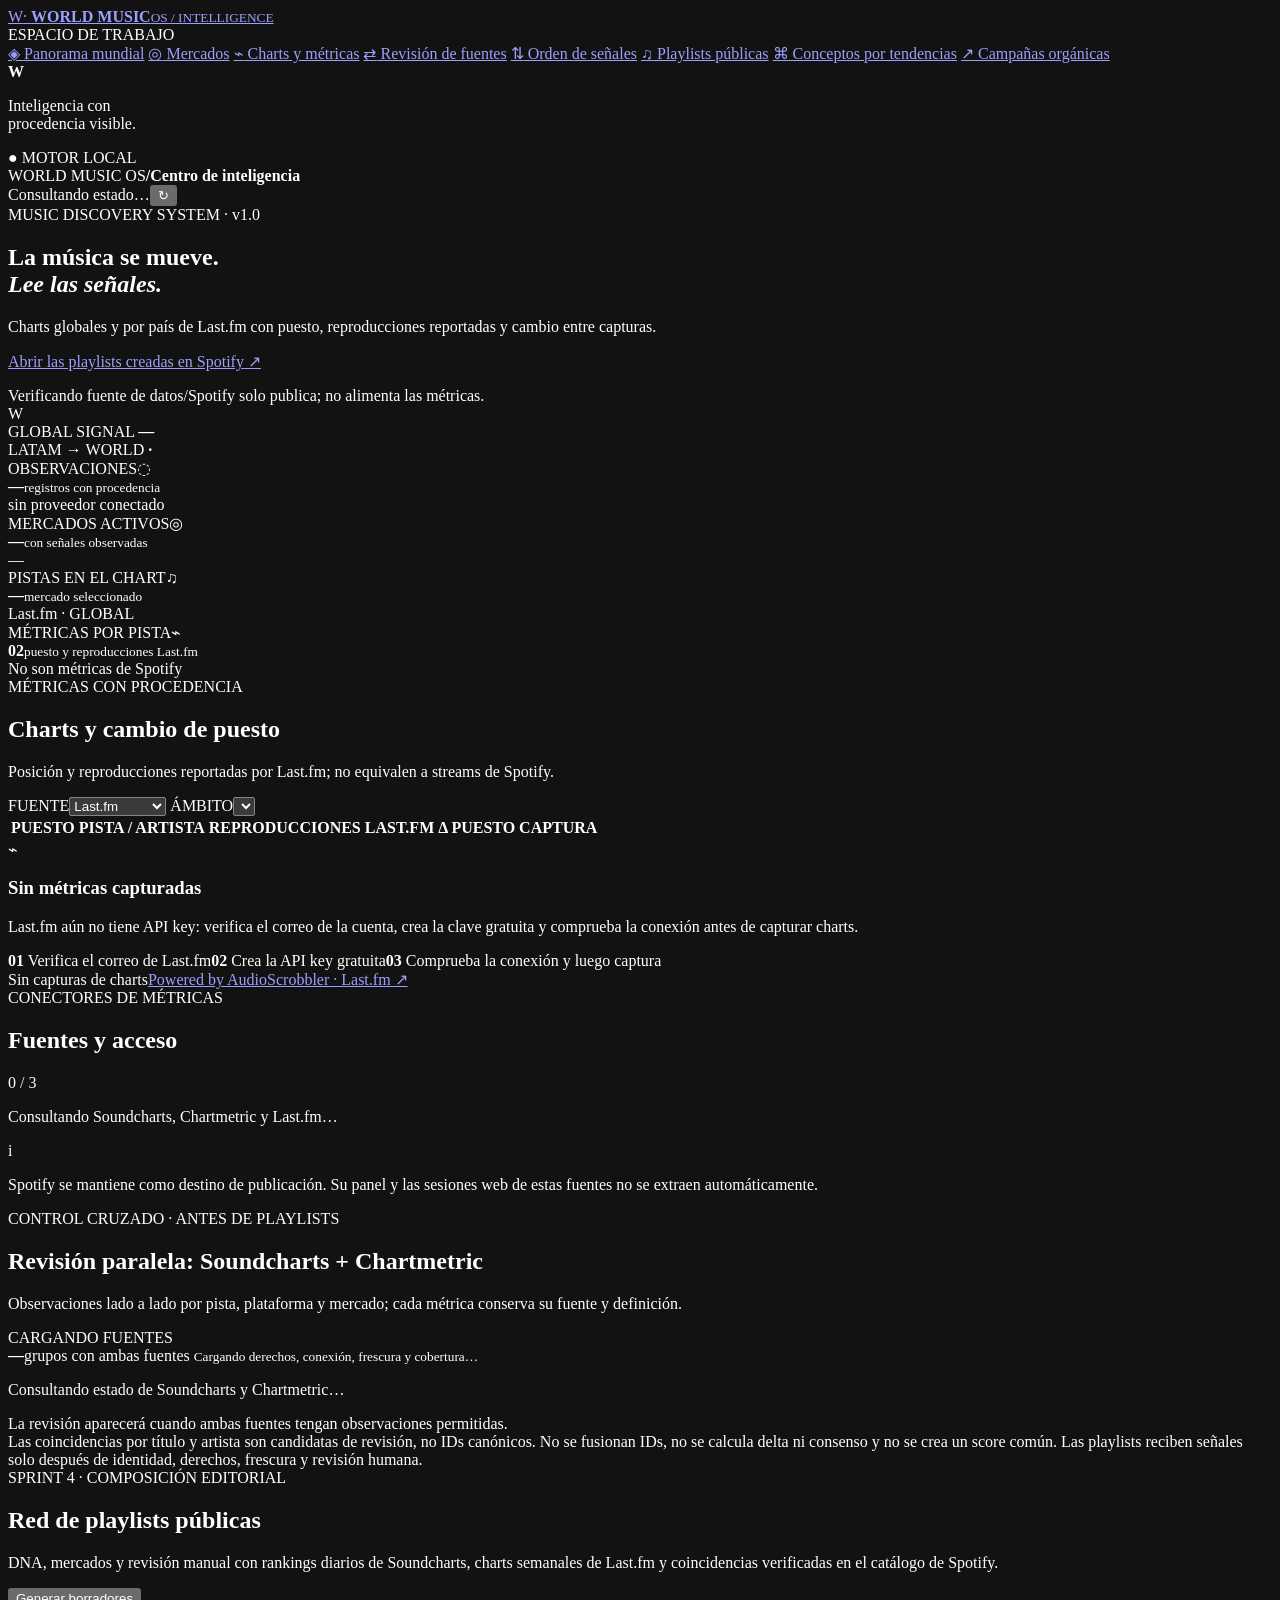
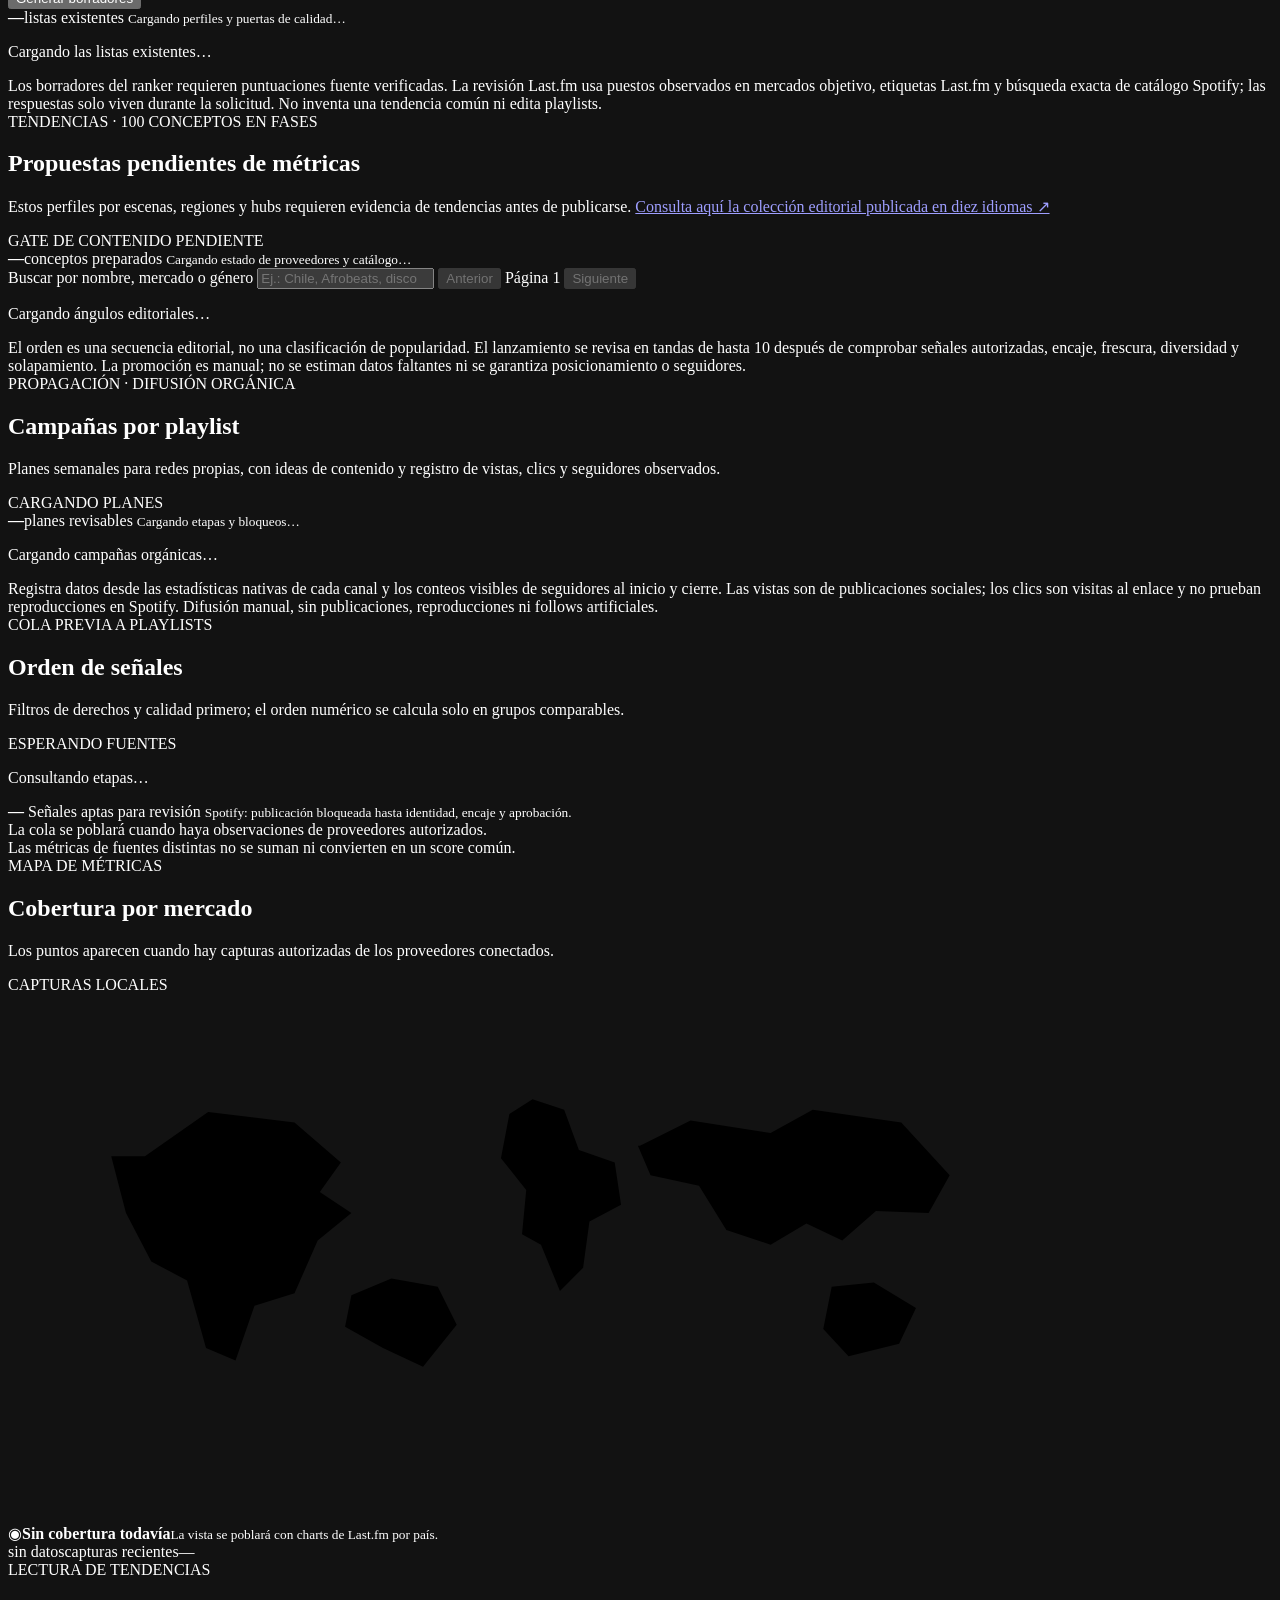
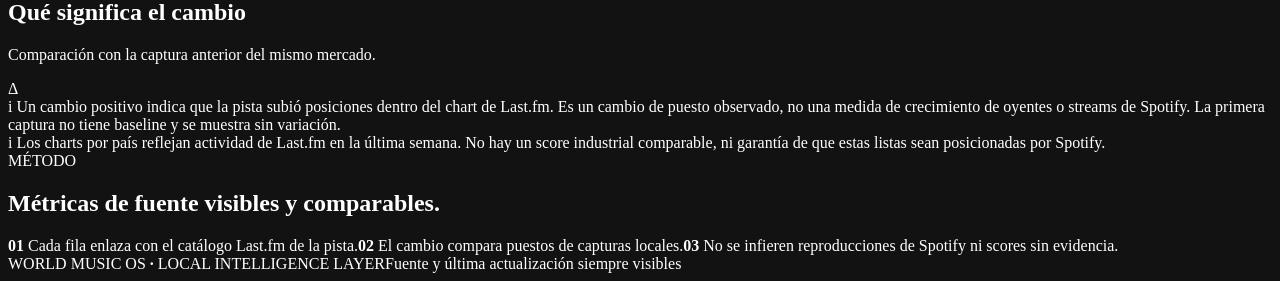
==== app/world_music/static/index.html @ 4a396e39 "Initial commit: WORLD MUSIC OS" ====
<!doctype html>
<html lang="es">
<head>
  <meta charset="utf-8">
  <meta name="viewport" content="width=device-width, initial-scale=1">
  <meta name="color-scheme" content="dark">
  <title>WORLD MUSIC OS — Intelligence</title>
  <link rel="stylesheet" href="/static/dashboard.css?v=organic-campaigns-20261005c">
</head>
<body>
  <div class="app-shell">
    <aside class="sidebar">
      <a class="brand" href="/dashboard" aria-label="WORLD MUSIC OS inicio">
        <span class="brand-mark">W<span>·</span></span>
        <span><strong>WORLD MUSIC</strong><small>OS / INTELLIGENCE</small></span>
      </a>
      <div class="side-label">ESPACIO DE TRABAJO</div>
      <nav aria-label="Navegación principal">
        <a class="nav-link active" href="#overview"><span class="nav-icon">◈</span> Panorama mundial</a>
        <a class="nav-link" href="#markets"><span class="nav-icon">◎</span> Mercados</a>
        <a class="nav-link" href="#metrics"><span class="nav-icon">⌁</span> Charts y métricas</a>
        <a class="nav-link" href="#provider-comparison"><span class="nav-icon">⇄</span> Revisión de fuentes</a>
        <a class="nav-link" href="#signal-order"><span class="nav-icon">⇅</span> Orden de señales</a>
        <a class="nav-link" href="#public-playlists"><span class="nav-icon">♫</span> Playlists públicas</a>
        <a class="nav-link" href="#playlist-blueprints"><span class="nav-icon">⌘</span> Conceptos por tendencias</a>
        <a class="nav-link" href="#campaigns"><span class="nav-icon">↗</span> Campañas orgánicas</a>
      </nav>
      <div class="sidebar-bottom">
        <div class="mini-orbit" aria-hidden="true"><i></i><i></i><i></i><b>W</b></div>
        <p>Inteligencia con<br>procedencia visible.</p>
        <span class="local-tag">● MOTOR LOCAL</span>
      </div>
    </aside>

    <main class="main-content">
      <header class="topbar">
        <div class="breadcrumb"><span>WORLD MUSIC OS</span><b>/</b><strong>Centro de inteligencia</strong></div>
        <div class="topbar-right"><span class="live-dot"></span><span id="updated-at">Consultando estado…</span><button id="refresh" class="icon-button" aria-label="Actualizar panel" title="Actualizar">↻</button></div>
      </header>

      <section id="overview" class="hero">
        <div class="hero-copy">
          <div class="eyebrow"><span class="eyebrow-line"></span> MUSIC DISCOVERY SYSTEM <span class="eyebrow-muted">· v1.0</span></div>
          <h1>La música se mueve.<br><em>Lee las señales.</em></h1>
          <p class="hero-text">Charts globales y por país de Last.fm con puesto, reproducciones reportadas y cambio entre capturas.</p>
          <p><a class="text-link" href="/static/created-playlists.html">Abrir las playlists creadas en Spotify ↗</a></p>
          <div class="hero-status"><span class="status-pip" id="provider-pip"></span><span id="provider-hero-summary">Verificando fuente de datos</span><span class="separator">/</span><span class="muted">Spotify solo publica; no alimenta las métricas.</span></div>
        </div>
        <div class="hero-graphic" aria-hidden="true">
          <div class="globe"><div class="globe-ring ring-a"></div><div class="globe-ring ring-b"></div><div class="globe-ring ring-c"></div><div class="globe-grid"></div><span class="globe-node node-a"></span><span class="globe-node node-b"></span><span class="globe-node node-c"></span><span class="globe-core">W</span></div>
          <div class="graphic-label label-top">GLOBAL SIGNAL <b>—</b></div><div class="graphic-label label-bottom">LATAM → WORLD <b>·</b></div>
        </div>
      </section>

      <section class="stat-grid" aria-label="Indicadores del sistema">
        <article class="stat-card"><div class="stat-head"><span>OBSERVACIONES</span><span class="stat-icon">◌</span></div><strong id="metric-count">—</strong><small>registros con procedencia</small><div class="stat-foot"><span class="tiny-bar"><i></i></span><span id="observation-note">sin proveedor conectado</span></div></article>
        <article class="stat-card"><div class="stat-head"><span>MERCADOS ACTIVOS</span><span class="stat-icon">◎</span></div><strong id="market-count">—</strong><small>con señales observadas</small><div class="stat-foot"><span class="market-pills" id="market-pills">—</span></div></article>
        <article class="stat-card"><div class="stat-head"><span>PISTAS EN EL CHART</span><span class="stat-icon">♫</span></div><strong id="track-count">—</strong><small>mercado seleccionado</small><div class="stat-foot"><span id="chart-market-note" class="score-caption">Last.fm · GLOBAL</span></div></article>
        <article class="stat-card"><div class="stat-head"><span>MÉTRICAS POR PISTA</span><span class="stat-icon">⌁</span></div><strong>02</strong><small>puesto y reproducciones Last.fm</small><div class="stat-foot"><span class="score-caption">No son métricas de Spotify</span></div></article>
      </section>

      <section id="metrics" class="content-grid">
        <article class="panel radar-panel">
          <div class="panel-heading">
              <div><div class="eyebrow-small">MÉTRICAS CON PROCEDENCIA</div><h2 id="metrics-title">Charts y cambio de puesto</h2><p id="metrics-description">Posición y reproducciones reportadas por Last.fm; no equivalen a streams de Spotify.</p></div>
              <div class="radar-filters">
                <label class="select-wrap"><span>FUENTE</span><select id="source-select" aria-label="Seleccionar proveedor"><option value="Last.fm">Last.fm</option><option value="Chartmetric">Chartmetric</option><option value="Soundcharts">Soundcharts</option></select></label>
                <label class="select-wrap"><span>ÁMBITO</span><select id="market-select" aria-label="Seleccionar mercado"></select></label>
              </div>
          </div>
          <div class="table-wrap">
              <table><thead><tr><th id="signal-heading">PUESTO</th><th>PISTA / ARTISTA</th><th id="playcount-heading">REPRODUCCIONES LAST.FM</th><th id="rank-change-heading">Δ PUESTO</th><th>CAPTURA</th></tr></thead><tbody id="metrics-rows"></tbody></table>
              <div id="metrics-empty" class="empty-state"><div class="empty-symbol">⌁</div><h3 id="metrics-empty-title">Sin métricas capturadas</h3><p id="metrics-empty-copy">Last.fm aún no tiene API key: verifica el correo de la cuenta, crea la clave gratuita y comprueba la conexión antes de capturar charts.</p><div class="empty-checklist"><span><b>01</b> Verifica el correo de Last.fm</span><span><b>02</b> Crea la API key gratuita</span><span><b>03</b> Comprueba la conexión y luego captura</span></div></div>
          </div>
          <div class="table-footer"><span id="metrics-footer">Sin capturas de charts</span><a id="metrics-attribution" class="text-link" href="https://www.last.fm/" target="_blank" rel="noreferrer">Powered by AudioScrobbler · Last.fm ↗</a></div>
        </article>

        <aside class="panel source-panel provider-panel">
          <div class="panel-heading compact"><div><div class="eyebrow-small">CONECTORES DE MÉTRICAS</div><h2>Fuentes y acceso</h2></div><span id="provider-count" class="neutral-pill">0 / 3</span></div>
          <div id="provider-cards" class="provider-cards"><p class="provider-loading">Consultando Soundcharts, Chartmetric y Last.fm…</p></div>
          <div class="provider-destination"><span class="rule-icon">i</span><p>Spotify se mantiene como destino de publicación. Su panel y las sesiones web de estas fuentes no se extraen automáticamente.</p></div>
        </aside>
      </section>

      <section id="provider-comparison" class="panel provider-comparison-panel" aria-labelledby="provider-comparison-title">
        <div class="panel-heading provider-comparison-heading">
          <div><div class="eyebrow-small">CONTROL CRUZADO · ANTES DE PLAYLISTS</div><h2 id="provider-comparison-title">Revisión paralela: Soundcharts + Chartmetric</h2><p>Observaciones lado a lado por pista, plataforma y mercado; cada métrica conserva su fuente y definición.</p></div>
          <span id="provider-comparison-state" class="neutral-pill">CARGANDO FUENTES</span>
        </div>
        <div class="provider-comparison-summary">
          <strong id="provider-comparison-paired">—</strong><span>grupos con ambas fuentes</span>
          <small id="provider-comparison-summary-copy">Cargando derechos, conexión, frescura y cobertura…</small>
        </div>
        <div id="provider-comparison-providers" class="provider-comparison-providers" aria-live="polite"><p class="provider-loading">Consultando estado de Soundcharts y Chartmetric…</p></div>
        <div id="provider-comparison-groups" class="provider-comparison-groups" aria-live="polite"><div class="signal-order-empty">La revisión aparecerá cuando ambas fuentes tengan observaciones permitidas.</div></div>
        <div class="provider-comparison-method">Las coincidencias por título y artista son candidatas de revisión, no IDs canónicos. No se fusionan IDs, no se calcula delta ni consenso y no se crea un score común. Las playlists reciben señales solo después de identidad, derechos, frescura y revisión humana.</div>
      </section>

      <section id="public-playlists" class="panel public-playlist-panel" aria-labelledby="public-playlists-title">
        <div class="panel-heading public-playlist-heading">
          <div><div class="eyebrow-small">SPRINT 4 · COMPOSICIÓN EDITORIAL</div><h2 id="public-playlists-title">Red de playlists públicas</h2><p>DNA, mercados y revisión manual con rankings diarios de Soundcharts, charts semanales de Last.fm y coincidencias verificadas en el catálogo de Spotify.</p></div>
          <button id="generate-all-playlists" class="action-button" type="button">Generar borradores</button>
        </div>
        <div class="playlist-network-summary">
          <strong id="public-playlist-count">—</strong><span>listas existentes</span>
          <small id="public-playlist-data-state">Cargando perfiles y puertas de calidad…</small>
        </div>
        <div id="public-playlist-cards" class="public-playlist-cards" aria-live="polite"><p class="provider-loading">Cargando las listas existentes…</p></div>
        <div class="public-playlist-method">Los borradores del ranker requieren puntuaciones fuente verificadas. La revisión Last.fm usa puestos observados en mercados objetivo, etiquetas Last.fm y búsqueda exacta de catálogo Spotify; las respuestas solo viven durante la solicitud. No inventa una tendencia común ni edita playlists.</div>
      </section>

      <section id="playlist-blueprints" class="panel playlist-blueprint-panel" aria-labelledby="playlist-blueprints-title">
        <div class="panel-heading playlist-blueprint-heading">
          <div><div class="eyebrow-small">TENDENCIAS · 100 CONCEPTOS EN FASES</div><h2 id="playlist-blueprints-title">Propuestas pendientes de métricas</h2><p>Estos perfiles por escenas, regiones y hubs requieren evidencia de tendencias antes de publicarse. <a class="text-link" href="/static/created-playlists.html">Consulta aquí la colección editorial publicada en diez idiomas ↗</a></p></div>
          <span id="playlist-blueprint-state" class="neutral-pill">GATE DE CONTENIDO PENDIENTE</span>
        </div>
        <div class="playlist-blueprint-summary">
          <strong id="playlist-blueprint-count">—</strong><span>conceptos preparados</span>
          <small id="playlist-blueprint-data-state">Cargando estado de proveedores y catálogo…</small>
        </div>
        <div class="playlist-blueprint-controls">
          <label for="playlist-blueprint-search">Buscar por nombre, mercado o género</label>
          <input id="playlist-blueprint-search" type="search" autocomplete="off" placeholder="Ej.: Chile, Afrobeats, discovery">
          <button id="playlist-blueprint-prev" type="button" disabled>Anterior</button>
          <span id="playlist-blueprint-page" aria-live="polite">Página 1</span>
          <button id="playlist-blueprint-next" type="button" disabled>Siguiente</button>
        </div>
        <div id="playlist-blueprint-cards" class="playlist-blueprint-cards" aria-live="polite"><p class="provider-loading">Cargando ángulos editoriales…</p></div>
        <div class="playlist-blueprint-method">El orden es una secuencia editorial, no una clasificación de popularidad. El lanzamiento se revisa en tandas de hasta 10 después de comprobar señales autorizadas, encaje, frescura, diversidad y solapamiento. La promoción es manual; no se estiman datos faltantes ni se garantiza posicionamiento o seguidores.</div>
      </section>

      <section id="campaigns" class="panel campaign-panel" aria-labelledby="campaigns-title">
        <div class="panel-heading campaign-heading">
          <div><div class="eyebrow-small">PROPAGACIÓN · DIFUSIÓN ORGÁNICA</div><h2 id="campaigns-title">Campañas por playlist</h2><p>Planes semanales para redes propias, con ideas de contenido y registro de vistas, clics y seguidores observados.</p></div>
          <span id="campaign-plan-state" class="neutral-pill">CARGANDO PLANES</span>
        </div>
        <div class="campaign-network-summary">
          <strong id="campaign-count">—</strong><span>planes revisables</span>
          <small id="campaign-data-state">Cargando etapas y bloqueos…</small>
        </div>
        <div id="campaign-cards" class="campaign-cards" aria-live="polite"><p class="provider-loading">Cargando campañas orgánicas…</p></div>
        <div class="campaign-method">Registra datos desde las estadísticas nativas de cada canal y los conteos visibles de seguidores al inicio y cierre. Las vistas son de publicaciones sociales; los clics son visitas al enlace y no prueban reproducciones en Spotify. Difusión manual, sin publicaciones, reproducciones ni follows artificiales.</div>
      </section>

      <section id="signal-order" class="panel signal-order-panel" aria-labelledby="signal-order-title">
        <div class="panel-heading signal-order-heading">
          <div><div class="eyebrow-small">COLA PREVIA A PLAYLISTS</div><h2 id="signal-order-title">Orden de señales</h2><p>Filtros de derechos y calidad primero; el orden numérico se calcula solo en grupos comparables.</p></div>
          <span id="signal-order-state" class="neutral-pill">ESPERANDO FUENTES</span>
        </div>
        <div id="signal-order-stages" class="signal-stages" aria-live="polite"><p class="provider-loading">Consultando etapas…</p></div>
        <div class="signal-order-summary">
          <strong id="signal-order-count">—</strong>
          <span id="signal-order-summary-copy">Señales aptas para revisión</span>
          <small id="signal-order-spotify-state">Spotify: publicación bloqueada hasta identidad, encaje y aprobación.</small>
        </div>
        <div id="signal-order-cohorts" class="signal-order-cohorts"><div class="signal-order-empty">La cola se poblará cuando haya observaciones de proveedores autorizados.</div></div>
        <div class="signal-order-method" id="signal-order-method">Las métricas de fuentes distintas no se suman ni convierten en un score común.</div>
      </section>

      <section id="markets" class="content-grid lower-grid">
        <article class="panel market-panel">
          <div class="panel-heading"><div><div class="eyebrow-small">MAPA DE MÉTRICAS</div><h2>Cobertura por mercado</h2><p>Los puntos aparecen cuando hay capturas autorizadas de los proveedores conectados.</p></div><span class="neutral-pill">CAPTURAS LOCALES</span></div>
          <div id="market-map" class="market-map" role="img" aria-label="Mapa de cobertura de mercados">
            <div class="map-grid"></div><svg viewBox="0 0 600 250" aria-hidden="true"><path class="continent" d="M65 77l30-21 41 5 22 19-10 14 15 10-16 13-11 25-19 6-9 26-14-6-9-32-17-9-12-23-7-27zm184-27 15 5 7 19 17 6 3 20-15 8-3 22-11 11-9-22-9-5 2-21-12-15 4-21zm51 22 24-12 38 6 20-11 42 6 23 25-10 18-25-1-16 14-17-8-17 10-21-7-13-21-23-5-6-14zm91 67 20-2 20 12-8 17-24 6-12-13zm-228 4 19-8 22 4 9 18-16 20-19-9-18-10z"/></svg>
            <div id="map-empty" class="map-empty"><span>◉</span><strong>Sin cobertura todavía</strong><small>La vista se poblará con charts de Last.fm por país.</small></div>
            <div id="map-markers"></div>
          </div>
          <div class="map-legend"><span><i class="legend-dot dim"></i>sin datos</span><span><i class="legend-dot teal"></i>capturas recientes</span><span id="market-map-note">—</span></div>
        </article>
        <article class="panel propagation-panel">
          <div class="panel-heading"><div><div class="eyebrow-small">LECTURA DE TENDENCIAS</div><h2>Qué significa el cambio</h2><p>Comparación con la captura anterior del mismo mercado.</p></div><span class="route-mark">Δ</span></div>
          <div class="causal-note"><span>i</span> Un cambio positivo indica que la pista subió posiciones dentro del chart de Last.fm. Es un cambio de puesto observado, no una medida de crecimiento de oyentes o streams de Spotify. La primera captura no tiene baseline y se muestra sin variación.</div>
          <div class="causal-note"><span>i</span> Los charts por país reflejan actividad de Last.fm en la última semana. No hay un score industrial comparable, ni garantía de que estas listas sean posicionadas por Spotify.</div>
        </article>
      </section>

      <section class="method-strip">
        <div><span class="method-kicker">MÉTODO</span><h2>Métricas de fuente visibles y comparables.</h2></div>
        <div class="method-items"><span><b>01</b> Cada fila enlaza con el catálogo Last.fm de la pista.</span><span><b>02</b> El cambio compara puestos de capturas locales.</span><span><b>03</b> No se infieren reproducciones de Spotify ni scores sin evidencia.</span></div>
      </section>
      <footer><span>WORLD MUSIC OS <b>·</b> LOCAL INTELLIGENCE LAYER</span><span>Fuente y última actualización siempre visibles</span></footer>
    </main>
  </div>
  <script src="/static/dashboard.js?v=trend-review-20261005b" defer></script>
</body>
</html>
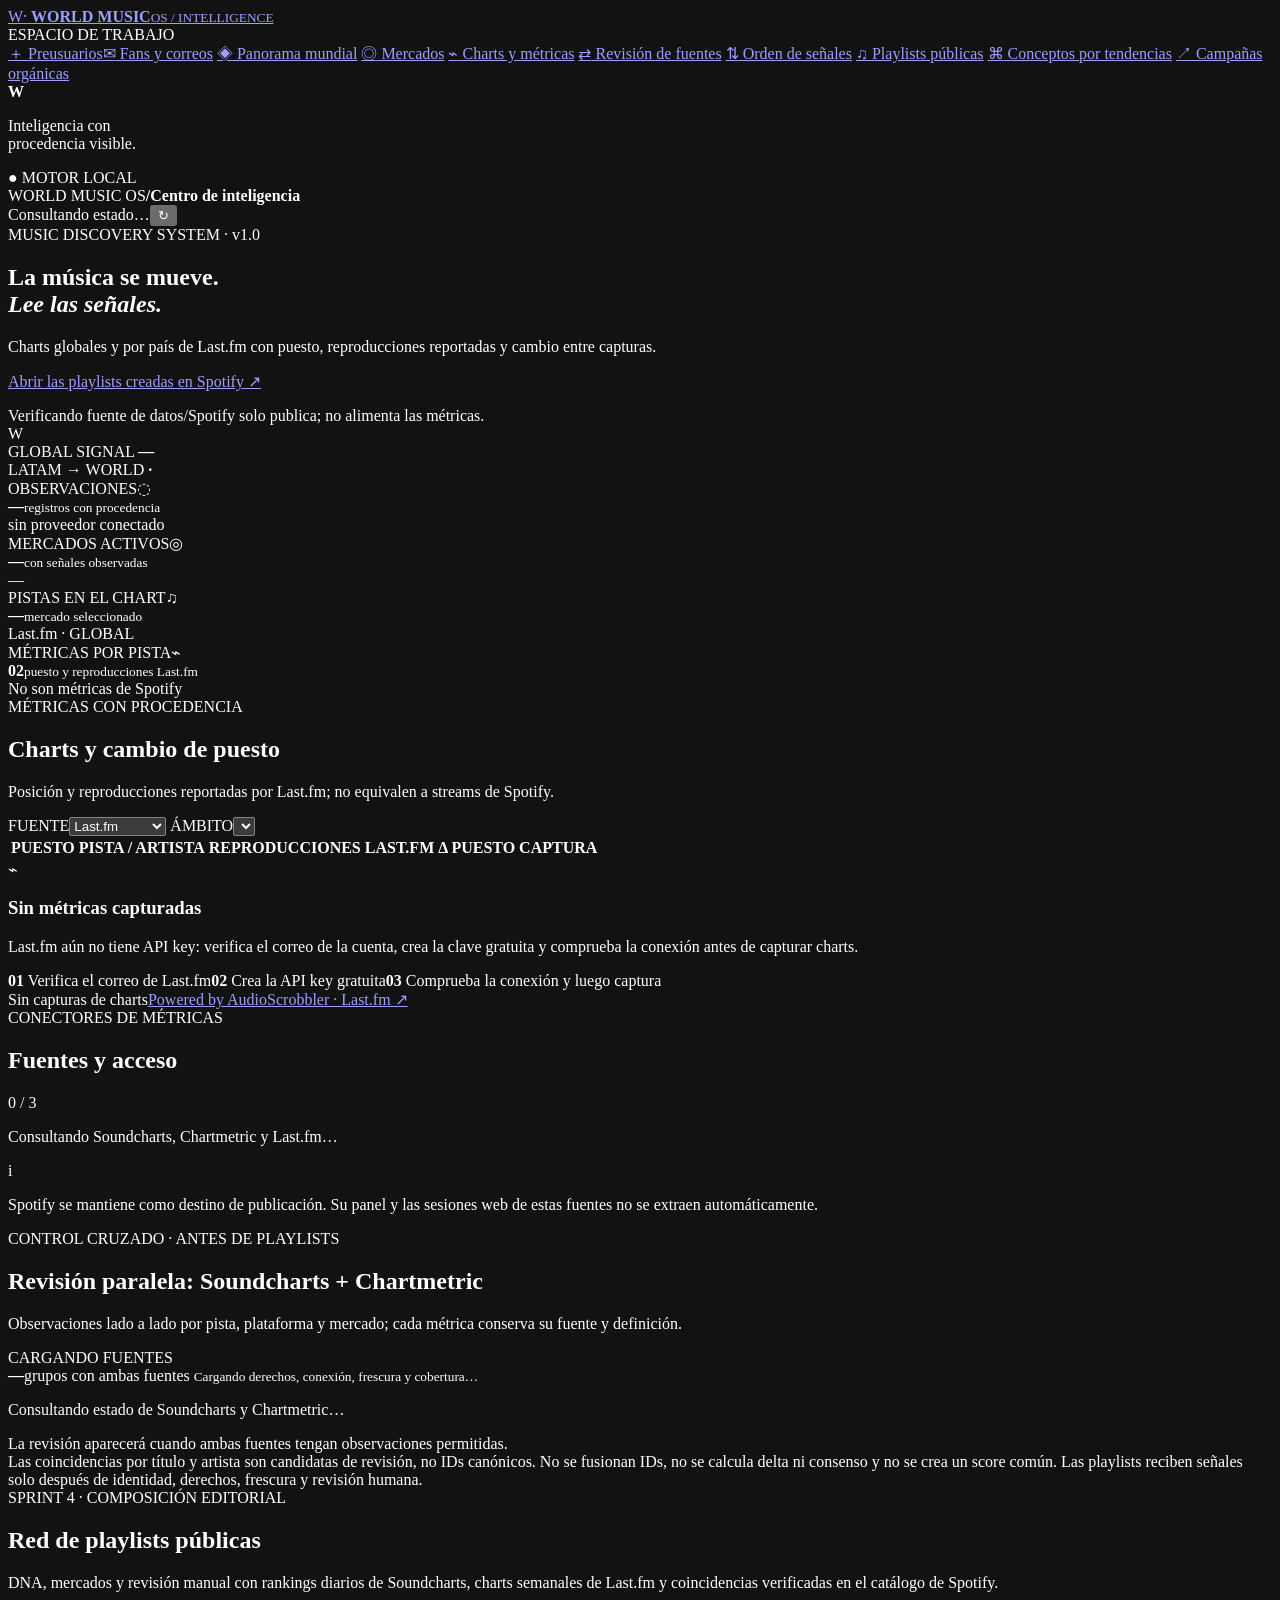
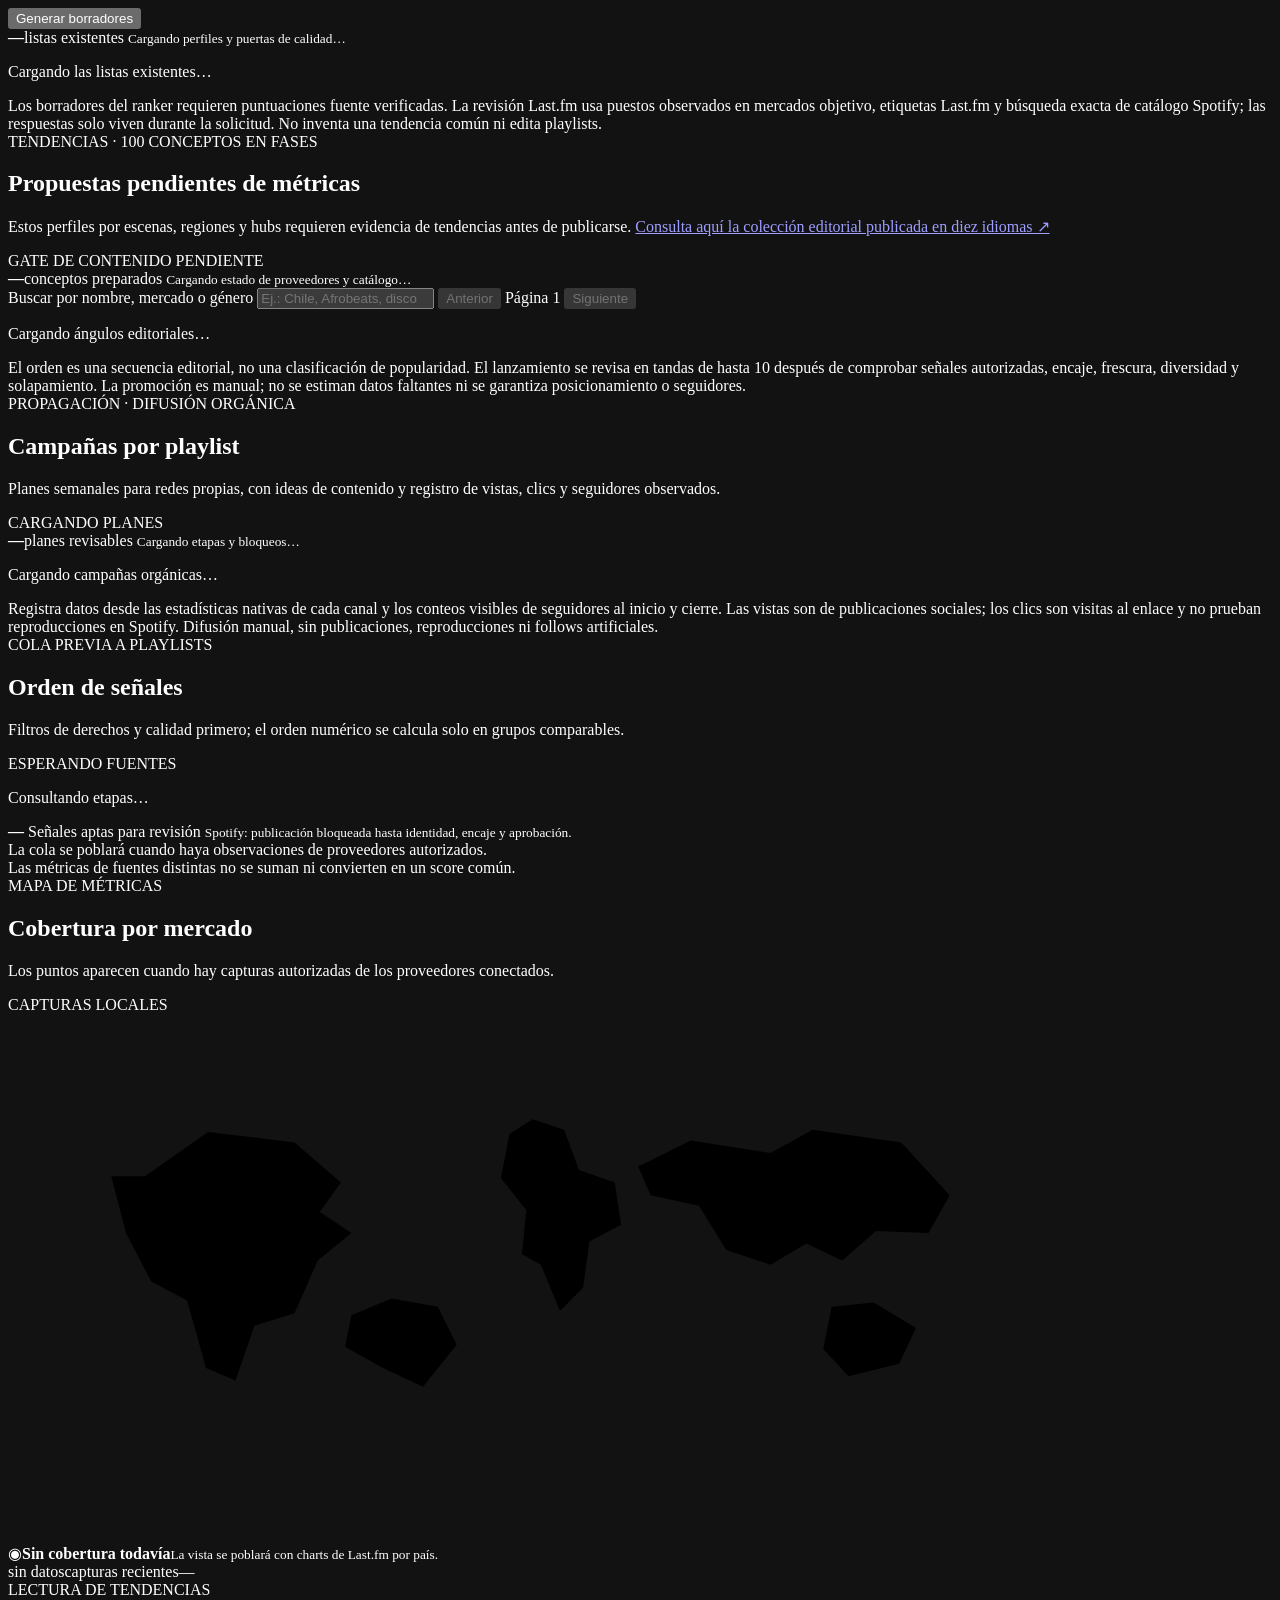
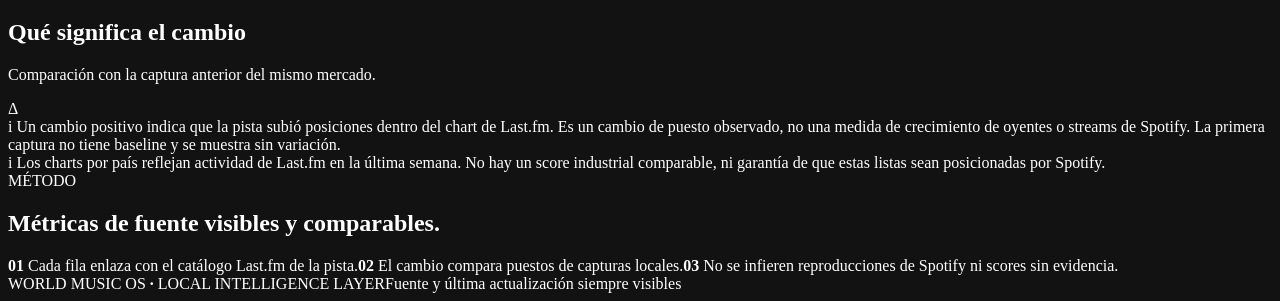
==== commit 3e9276e9: "Add fan campaigns, bulk preuser imports and Supabase schema" ====
--- a/app/world_music/static/index.html
+++ b/app/world_music/static/index.html
@@ -15,7 +15,7 @@
         <span><strong>WORLD MUSIC</strong><small>OS / INTELLIGENCE</small></span>
       </a>
       <div class="side-label">ESPACIO DE TRABAJO</div>
-      <nav aria-label="Navegación principal">
+      <nav aria-label="Navegación principal"><a class="nav-link" href="/preusers"><span class="nav-icon">＋</span> Preusuarios</a><a class="nav-link" href="/fans"><span class="nav-icon">✉</span> Fans y correos</a>
         <a class="nav-link active" href="#overview"><span class="nav-icon">◈</span> Panorama mundial</a>
         <a class="nav-link" href="#markets"><span class="nav-icon">◎</span> Mercados</a>
         <a class="nav-link" href="#metrics"><span class="nav-icon">⌁</span> Charts y métricas</a>
